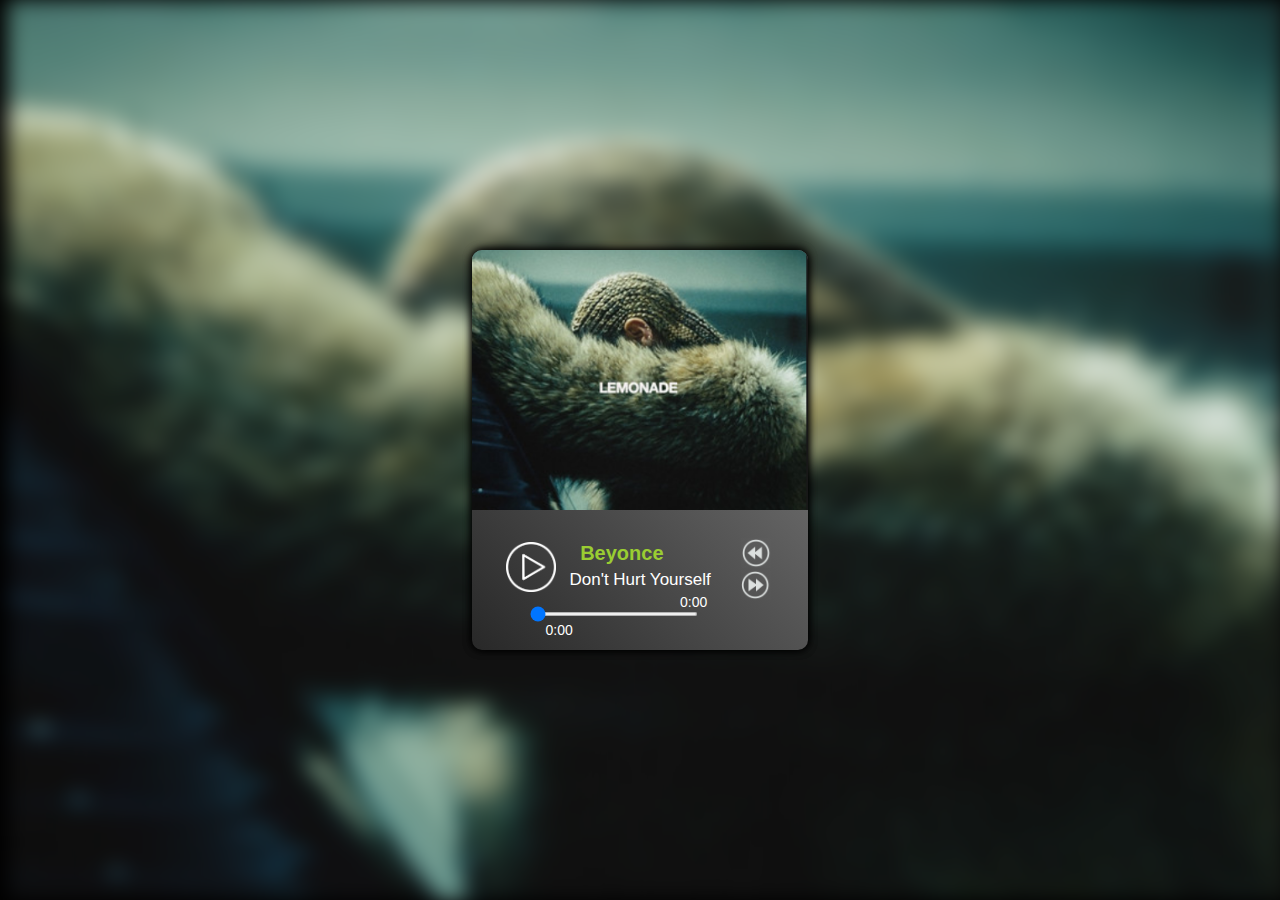
==== audio-player/index.html @ b8c6ca66 "feat: add base project" ====
<!DOCTYPE html>
<html lang="en">
<head>
    <meta charset="UTF-8">
    <meta http-equiv="X-UA-Compatible" content="IE=edge">
    <meta name="viewport" content="width=device-width, initial-scale=1.0">
    <title>Audio-player</title>
    <link rel="stylesheet" href="style.css">
    <link rel="icon" href="assets/favicon.ico">
</head>
<body>
    <header class = "header-container">
        <div class="container">

        </div>
    </header>
    <main class = "main-container">
        <img src = "assets/img/lemonade.png" class = "page">
        <audio src="" class = "sound"></audio>
        <div class="container">
            <div class="controls"></div>
            <div class = "poster"></div>
            <div class = "play"></div>
            <div class = "next"></div>
            <div class = "prev"></div>
            <div class = "artist">Beyonce</div>
            <div class = "song-title">Don't Hurt Yourself</div>
            <input type = "range" class = "progress-song" min = "0" max = "" value = "0"/> 
            <div class = "current">0:00</div>
            <div class = "duration">0:00</div>
        </div>
    </main>
    <footer class = "footer-container">

    </footer>
    <script src="index.js"></script>
</body>
</html>
---- audio-player/style.css ----
:root {
    --color-black: #000000;
  }
* {
    box-sizing: border-box;
}
body {
    background-color: var(--color-black);
    max-width: 1920px;
    overflow-x: hidden;
}

.page {
    position: absolute;
    top: 0;
    bottom: 0;
    margin: auto;
    width: 100%;
    height: 100%;
    filter: blur(10px);
    z-index: -1;
}
.container {
    position: absolute;
    top: 0;
    bottom: 0;
    left: 0;
    right: 0;
    margin: auto;
    width: 21em;
    height: 25em;
    display: flex;
    justify-content: center;
    align-items: center;
    box-shadow: 0 0 0.5em var(--color-black);
    background-color: var(--color-black);
    border-radius: 10px;
}
.controls {
    position: absolute;
    width: 100%;
    height: 100%;
    border-radius: 10px;
    background: linear-gradient(45deg, #282828, #858585);
    z-index: 1;
}
.poster {
    position: absolute;
    top: 0;
    width: 100%;
    height: 65%;
    transition: 1s;
    z-index: 2;
    background-image: url(./assets/img/lemonade.png);
    background-size: 100%;
    background-position: 0 40%;
    background-repeat: no-repeat;
    border-radius: 10px 10px 0 0;
}
.play {
    position: absolute;
    width: 50px;
    height: 50px;
    background-image: url(./assets/img/play.png);
    background-size: 50px;
    padding: 0;
    z-index: 3;
    cursor: pointer;
    filter: invert(100%);
    left: 10%;
    top: 73%;
}
.next {
    position: absolute;
    width: 30px;
    height: 30px;
    background-image: url(./assets/img/forward.png);
    background-size: 30px;
    padding: 0;
    z-index: 3;
    cursor: pointer;
    filter: invert(100%);
    left: 80%;
    top: 80%;
}
.prev {
    position: absolute;
    width: 30px;
    height: 30px;
    background-image: url(./assets/img/backward.png);
    background-size: 30px;
    padding: 0;
    z-index: 3;
    cursor: pointer;
    filter: invert(100%);
    left: 80%;
    top: 72%;
}
.artist {
    color: yellowgreen;
    font-family: 'Montserrat', sans-serif;
    font-weight: bold;
    font-size: 20px;
    z-index: 3;
    position: absolute;
    top: 73%;
    right: 43%;
}
.song-title {
    width: 1%;
    position: absolute;
    color: white;
    z-index: 3;
    font-family: 'Montserrat', sans-serif;
    font-size: 17px;
    top: 80%;
    white-space: nowrap;
    right: 70%;
}
.progress-song {
    position: absolute;
    top: 90%;
    right: 32%;
    z-index: 3;
    /* padding-right: 10%; */
    width: 50%;
    height: 1%;
    border-radius: 5%;
}
.current {
    position: absolute;
    z-index: 3;
    font-family: 'Montserrat', sans-serif;
    font-size: 14px;
    color: white;
    right: 70%;
    top: 93%;
}
.duration {
    position: absolute;
    z-index: 3;
    font-family: 'Montserrat', sans-serif;
    font-size: 14px;
    color: white;
    right: 30%;
    top: 86%;
}
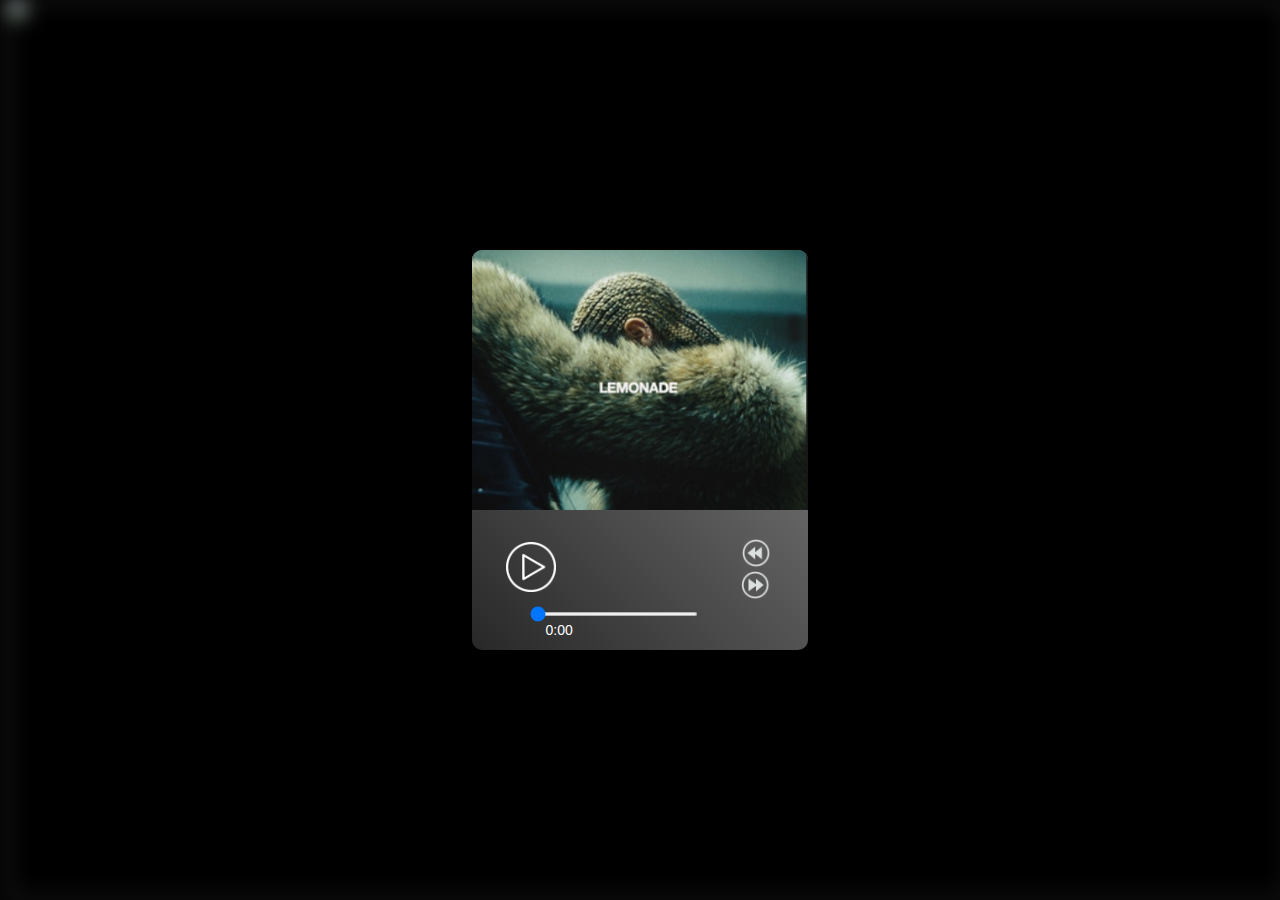
==== commit 68296aa7: "fix: delete header" ====
--- a/audio-player/index.html
+++ b/audio-player/index.html
@@ -9,30 +9,52 @@
     <link rel="icon" href="assets/favicon.ico">
 </head>
 <body>
-    <header class = "header-container">
+    <!-- <header class = "header-container">
         <div class="container">
 
         </div>
-    </header>
+    </header> -->
     <main class = "main-container">
-        <img src = "assets/img/lemonade.png" class = "page">
+        <img src = "" class = "page">
         <audio src="" class = "sound"></audio>
         <div class="container">
             <div class="controls"></div>
+            <div class = "play-list">
+                <ul class = "list">
+                </ul>
+            </div>
             <div class = "poster"></div>
             <div class = "play"></div>
             <div class = "next"></div>
             <div class = "prev"></div>
-            <div class = "artist">Beyonce</div>
-            <div class = "song-title">Don't Hurt Yourself</div>
+            <div class = "artist"></div>
+            <div class = "song-title"></div>
             <input type = "range" class = "progress-song" min = "0" max = "" value = "0"/> 
             <div class = "current">0:00</div>
-            <div class = "duration">0:00</div>
+            <div class = "duration"></div>
+            <div class = "vol-mute"></div>
+            <div class = "count">
+                <div class = "now-song">4</div>
+                <div class = "line">/</div>
+                <div class = "all-song"></div>
+            </div>
+            <input type = "range" class = "volume" min = "0" max = "1" value = "1" step="0.1"/>
+            <div class="hamburger">
+                <span class="h-line line1"></span>
+                <span class="h-line line2"></span>
+                <span class="h-line line3"></span>
+            </div>
         </div>
     </main>
-    <footer class = "footer-container">
-
-    </footer>
+    <footer class = "footer container">
+        <a class="f-github" href="https://github.com/Sergey-98" target="_blank">
+            Sergey-98
+        </a>
+        <p class = "year">2022</p>
+        <a class="rsschool" href="https://rs.school/js-stage0/" target="_blank">
+            <img src="assets/svg/logo.svg" alt="RS School" width="100" height="50">
+        </a>
+</footer>
     <script src="index.js"></script>
 </body>
 </html>